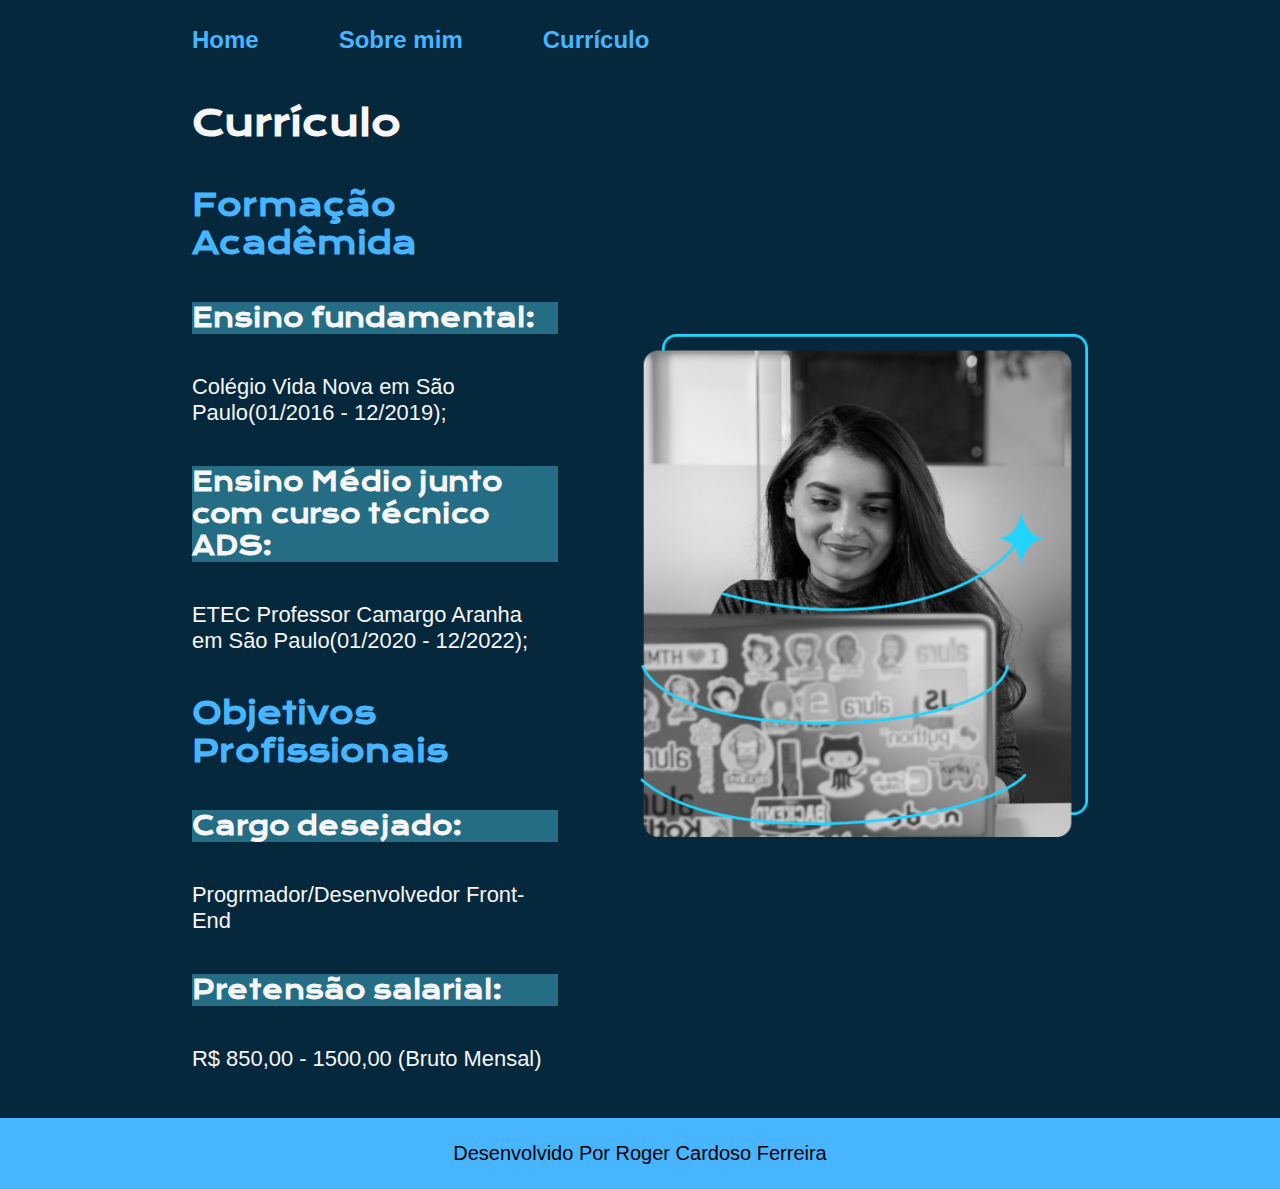
==== Meu Site/curriculo.html @ dc9627ab "Add files via upload" ====
<!DOCTYPE html>
<html lang="en">
<head>
    <meta charset="UTF-8">
    <meta http-equiv="X-UA-Compatible" content="IE=edge">
    <meta name="viewport" content="width=device-width, initial-scale=1.0">
    <link rel="stylesheet" type="text/css" href="styles/style.css">
    <title>Currículo</title>
</head>
<body>
    <header class="cabecalho">
        <nav class="menu">
            <a class="menuLink" href="index.html">Home</a>
            <a class="menuLink" href="about.html">Sobre mim</a>
            <a class="menuLink" href="curriculo.html">Currículo</a>
        </nav>
    </header>
    <main class="conteiner">
        <section class="content">
            <h1 class="contentTitle">Currículo</h1>
            <h2 class="contentSubtitle">Formação Acadêmida</h2>
            <h3 class="contentLegend">Ensino fundamental:</h3> 
            <p class="contentP">Colégio Vida Nova em São Paulo(01/2016 - 12/2019);</p>
            <h3 class="contentLegend">Ensino Médio junto com curso técnico  ADS:</h3>
            <p class="contentP">ETEC Professor Camargo Aranha em São Paulo(01/2020 - 12/2022);</p>
            <h2 class="contentSubtitle">Objetivos Profissionais</h2>
            <h3 class="contentLegend">Cargo desejado:</h3>
            <p class="contentP">Progrmador/Desenvolvedor Front-End</p>
            <h3 class="contentLegend">Pretensão salarial:</h3>
            <p class="contentP">R$ 850,00 - 1500,00 (Bruto Mensal)</p>
        </section>
        <img class="image" src="images/Imagem.png" alt="Foto da Joana Santos programando">
    </main>
    <footer class="rodape">
        <p class="rodapeP">Desenvolvido Por Roger Cardoso Ferreira</p>
    </footer>
</body>
</html>
---- Meu Site/styles/style.css ----
@import url('https://fonts.googleapis.com/css2?family=Krona+One&display=swap');

:root{
    --cor-azul: #47B5FF;
    --cor-branco: #F6F6F6;
    --cor-preto: #06283D;
    --cor-cinza: #256D85;
    --preto: rgb(0, 0, 0);

    --font1: 'Krona One', sans-serif;
    --font2: 'Montserrat', sans-serif;
}

*{
    margin: 0;
    padding: 0;
}

body{
    /* height: 100vh; */
    box-sizing: border-box;
    background-color: var(--cor-preto); 
    color: var(--cor-branco);
}

.cabecalho{
    padding: 2% 0 0 15%;
}

.menu{
    display: flex;
    gap: 80px;
}

.menuLink{
    color: var(--cor-azul);
    font-family: var(--font2);
    font-size: 1.5rem;
    font-weight: 600;
    text-decoration: none;
}

.conteiner{
    padding: 3.6% 15%;
    display: flex;
    align-items: center;
    justify-content: space-between;
    gap: 82px;
}

.content{
    width: 50%;
    display: flex;
    flex-direction: column;
    gap: 40px;
}

.contentTitle{
    font-size: 2.25rem;
    font-family: var(--font1);
}

.contentSubtitle{
    color: var(--cor-azul);
    font-family: var(--font1);
    font-size: 1.87rem;
}

.contentLegend{
    background-color: var(--cor-cinza);
    font-family: var(--font1);
    font-size: 1.56rem;
}

.tituloDestacado{
    color: var(--cor-azul);
}

.contentP{
    font-size: 1.37rem;
    font-family: var(--font2);
    font-weight: 400;
}

.contentP2{
    font-size: 1.37rem;
    font-family: var(--font2);
    font-weight: 400;
    text-align: left;
}

.contentList{
    list-style: none;
}

.links{
    display: flex; 
    flex-direction: column;
    justify-content: space-between;
    align-items: center;
    gap: 32px;
}

.buttons{
    display: flex;
    justify-content: center;
    align-items: center;
    gap: 16px;
    border: 2px solid var(--cor-azul);
    width: 50%;
    text-align: center;
    border-radius: 8px;
    font-size: 1.5rem;
    padding: 21.5px 0;
    text-decoration: none;
    color: var(--cor-branco);
    font-family: var(--font2);
    font-weight: 600;
}

.buttons:hover{
    background-color: var(--cor-cinza);
}

.linksSubtitulo{
    font-family: var(--font1);
    font-weight: 400;
    font-size: 1.5rem;
}

.image{
    width: 50%;
}

.rodape{
    background-color: var(--cor-azul);
    text-align: center;
    padding: 24px;
}

.rodapeP{
    font-size: 1.25rem;
    font-family: var(--font2);
    font-weight: 400;
    color: var(--preto);
}

@media(max-width: 1070px){
     .cabecalho{
        padding: 10%;
    }

    .menu{
        justify-content: center;
    }
    
    .conteiner{
        flex-direction: column-reverse;
        padding: 5%;
    }

    .content{
        width: auto;
    }
}
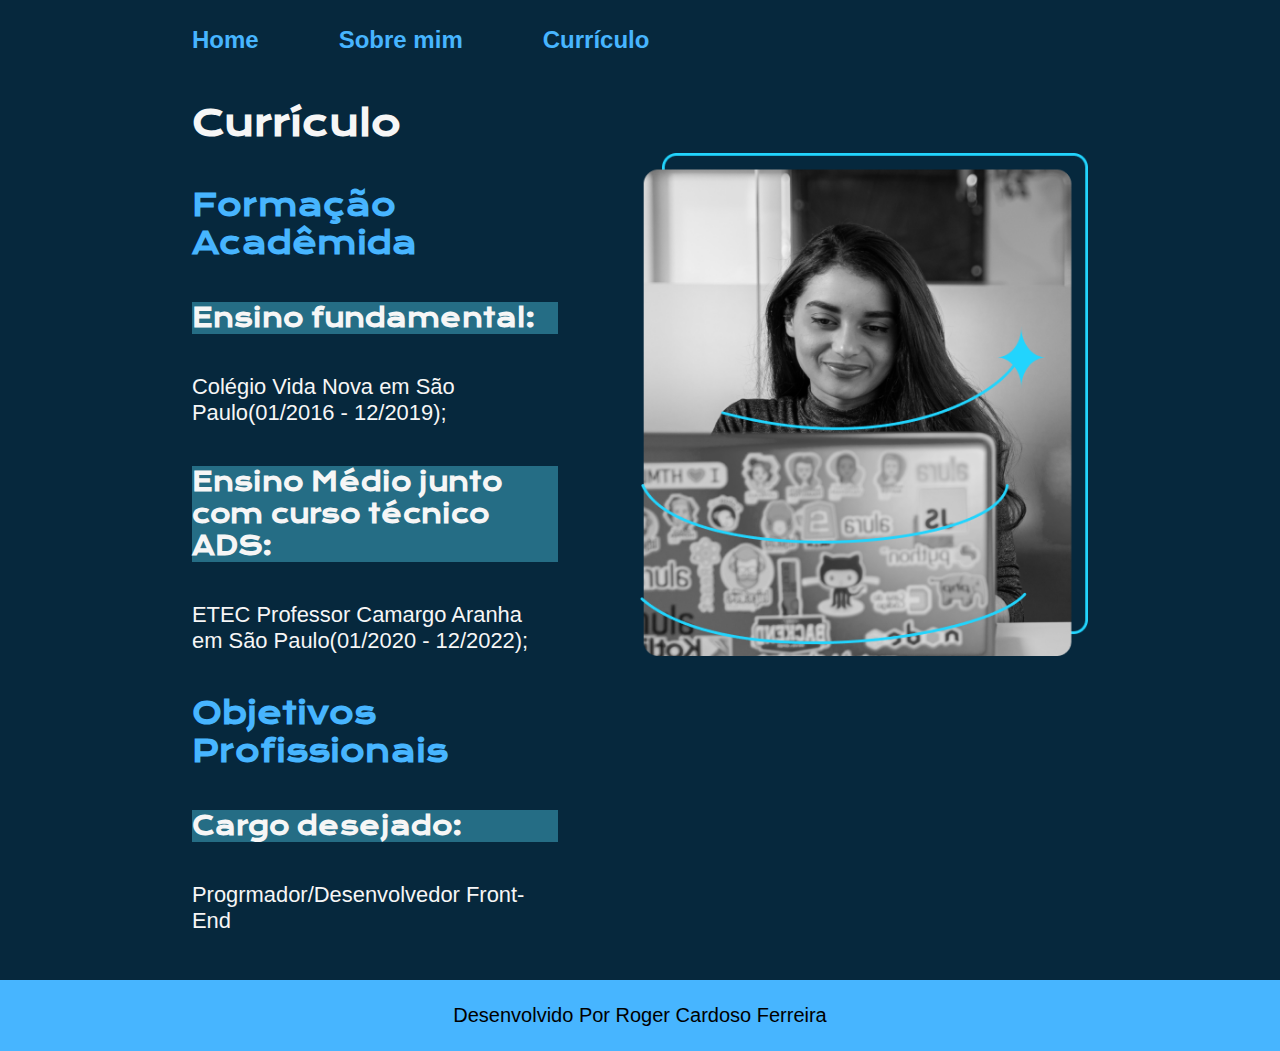
==== commit c23f11af: "Update curriculo.html" ====
--- a/Meu Site/curriculo.html
+++ b/Meu Site/curriculo.html
@@ -26,8 +26,6 @@
             <h2 class="contentSubtitle">Objetivos Profissionais</h2>
             <h3 class="contentLegend">Cargo desejado:</h3>
             <p class="contentP">Progrmador/Desenvolvedor Front-End</p>
-            <h3 class="contentLegend">Pretensão salarial:</h3>
-            <p class="contentP">R$ 850,00 - 1500,00 (Bruto Mensal)</p>
         </section>
         <img class="image" src="images/Imagem.png" alt="Foto da Joana Santos programando">
     </main>
@@ -35,4 +33,4 @@
         <p class="rodapeP">Desenvolvido Por Roger Cardoso Ferreira</p>
     </footer>
 </body>
-</html>+</html>
--- a/Meu Site/styles/style.css
+++ b/Meu Site/styles/style.css
@@ -129,6 +129,7 @@
 }
 
 .image{
+    padding-bottom: 25%;
     width: 50%;
 }
 
@@ -162,4 +163,4 @@
     .content{
         width: auto;
     }
-} +} 
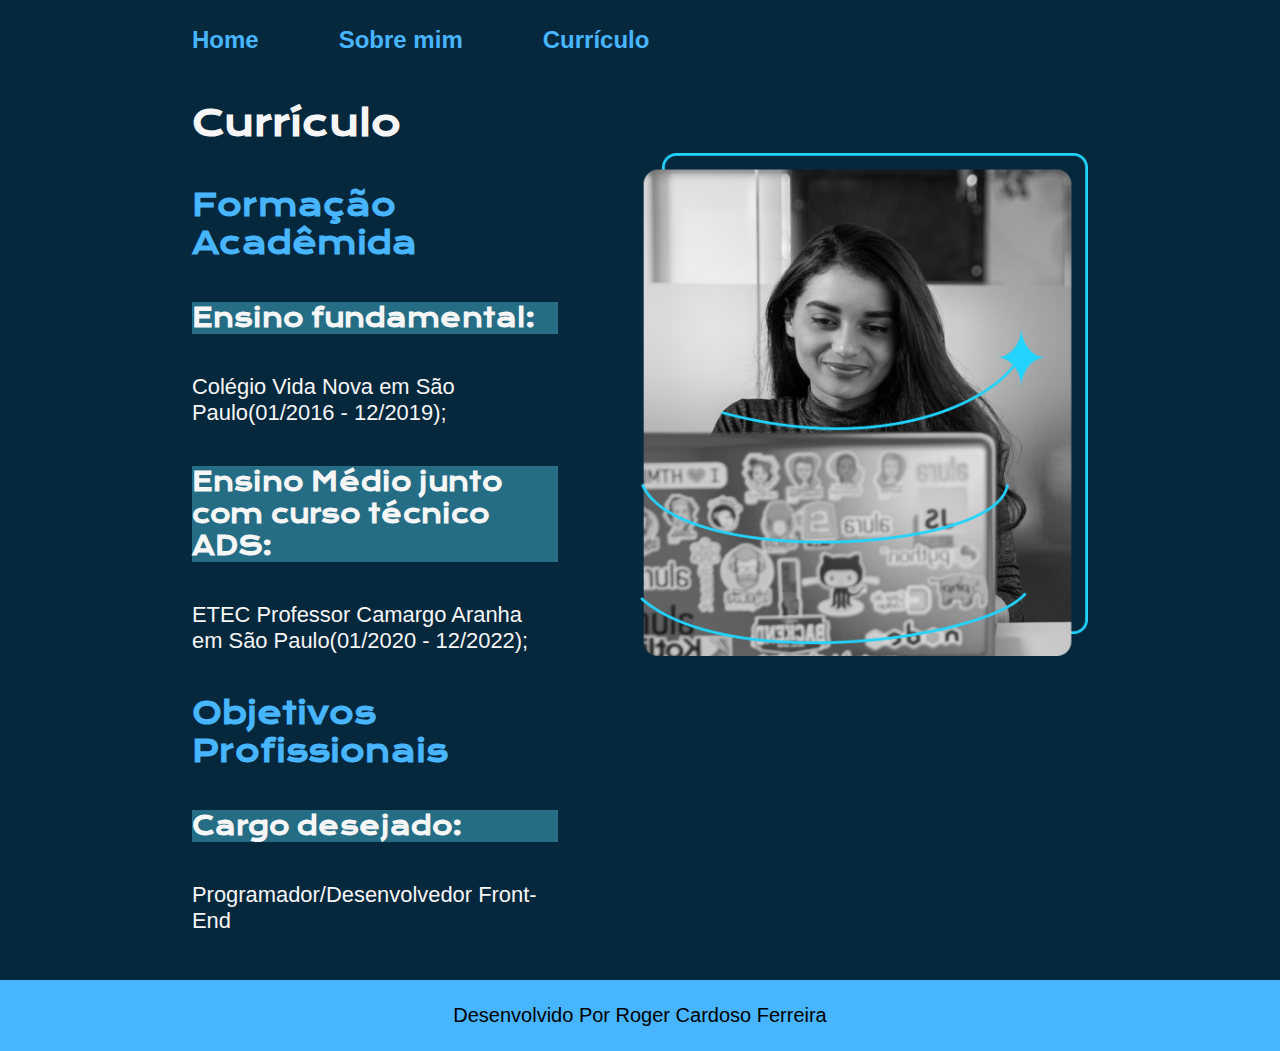
==== commit 2fbb31d4: "Update curriculo.html" ====
--- a/Meu Site/curriculo.html
+++ b/Meu Site/curriculo.html
@@ -25,7 +25,7 @@
             <p class="contentP">ETEC Professor Camargo Aranha em São Paulo(01/2020 - 12/2022);</p>
             <h2 class="contentSubtitle">Objetivos Profissionais</h2>
             <h3 class="contentLegend">Cargo desejado:</h3>
-            <p class="contentP">Progrmador/Desenvolvedor Front-End</p>
+            <p class="contentP">Programador/Desenvolvedor Front-End</p>
         </section>
         <img class="image" src="images/Imagem.png" alt="Foto da Joana Santos programando">
     </main>
